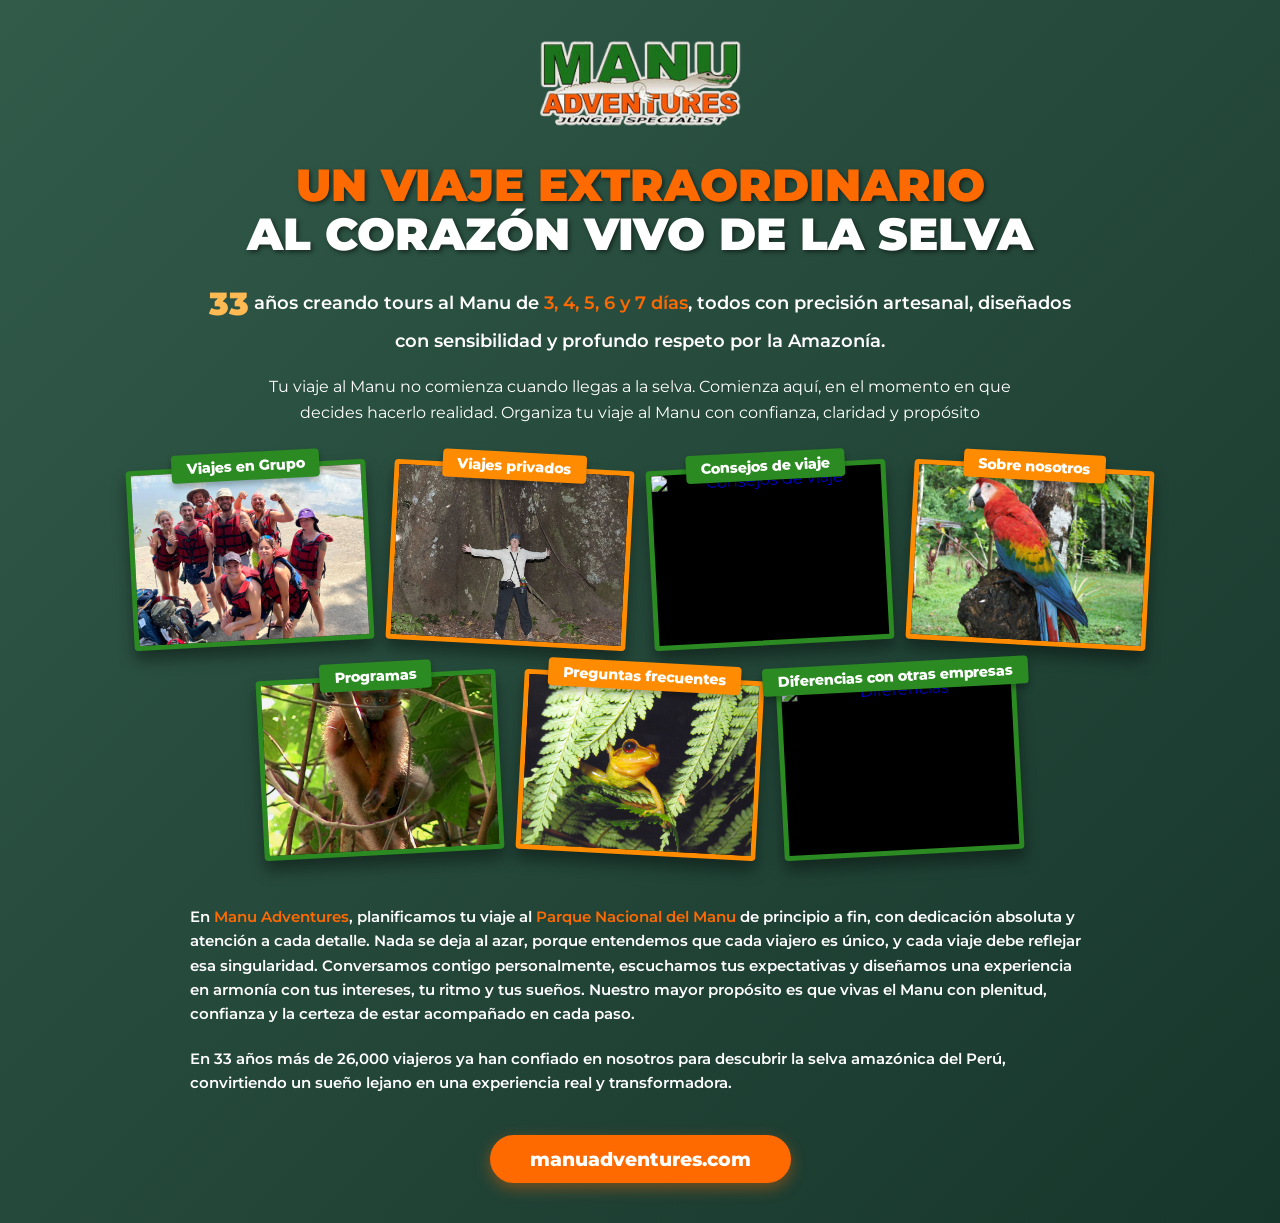
==== index.html @ 31c0b587 "Primer-commit-landing-page-manu-adventures" ====
<!DOCTYPE html>
<html lang="es">
<head>
    <meta charset="UTF-8">
    <meta name="viewport" content="width=device-width, initial-scale=1.0">
    <title>Manu Adventures</title>
    <link href="https://fonts.googleapis.com/css2?family=Montserrat:wght@400;600;800;900&display=swap" rel="stylesheet">
    <link rel="stylesheet" href="style.css">
</head>
<body>

    <div class="header">
        <div class="logo-placeholder">
            <img src="image/logo_manu.png" alt="Manu Adventures Logo">
        </div>
        
        <h1><span class="text-orange">UN VIAJE EXTRAORDINARIO</span><br>AL CORAZÓN VIVO DE LA SELVA</h1>
        
        <p class="subtitle">
            <span class="big-number">33</span> años creando tours al Manu de <span class="text-orange">3, 4, 5, 6 y 7 días</span>, todos con precisión artesanal, diseñados con sensibilidad y profundo respeto por la Amazonía.
        </p>
        
        <p class="description">
            Tu viaje al Manu no comienza cuando llegas a la selva. Comienza aquí, en el momento en que decides hacerlo realidad. Organiza tu viaje al Manu con confianza, claridad y propósito
        </p>
    </div>

    <div class="cards-container">
        
        <a href="viajes-grupo.html" class="card green">
            <div class="card-tab">Viajes en Grupo</div>
            <img src="image/foto-grupal.jpeg" alt="Viajes en Grupo">
        </a>

        <a href="viajes-privados.html" class="card orange">
            <div class="card-tab">Viajes privados</div>
            <img src="image/diapositiva115.jpg"Viajes privados">
        </a>

        <a href="documentos/Consejos de viajes para manu.pdf" class="card green">
            <div class="card-tab">Consejos de viaje</div>
            <img src="image/rafting 2.jpg" alt="Consejos de viaje">
        </a>

        <a href="documentos/Sobre nosotros.pdf" class="card orange">
            <div class="card-tab">Sobre nosotros</div>
            <img src="image/DSCF0116.jpg" alt="Sobre nosotros">
        </a>

        <a href="documentos/Programas.pdf" class="card green">
            <div class="card-tab">Programas</div>
            <img src="image/Dusky_titi_monkey2e.JPG" alt="Programas">
        </a>

        <a href="documentos/Preguntas frecuentes.pdf" class="card orange">
            <div class="card-tab">Preguntas frecuentes</div>
            <img src="image/Ranita scaneado.jpg" alt="Preguntas frecuentes">
        </a>

        <a href="documentos/Diferencias con otras empresas.pdf" class="card green">
            <div class="card-tab">Diferencias con otras empresas</div>
            <img src="image/mantis.jpg" alt="Diferencias">
        </a>

    </div>

    <div class="footer-text">
        <p>En <span class="text-orange">Manu Adventures</span>, planificamos tu viaje al <span class="text-orange">Parque Nacional del Manu</span> de principio a fin, con dedicación absoluta y atención a cada detalle. Nada se deja al azar, porque entendemos que cada viajero es único, y cada viaje debe reflejar esa singularidad. Conversamos contigo personalmente, escuchamos tus expectativas y diseñamos una experiencia en armonía con tus intereses, tu ritmo y tus sueños. Nuestro mayor propósito es que vivas el Manu con plenitud, confianza y la certeza de estar acompañado en cada paso.</p>
        
        <p>En 33 años más de 26,000 viajeros ya han confiado en nosotros para descubrir la selva amazónica del Perú, convirtiendo un sueño lejano en una experiencia real y transformadora.</p>
    </div>

    <div class="btn-container">
        <a href="https://manuadventures.com" target="https://manuadventures.com/" class="cta-button">manuadventures.com</a>
    </div>

    <script src="script.js"></script>
</body>
</html>
---- style.css ----
* {
    margin: 0;
    padding: 0;
    box-sizing: border-box;
    font-family: 'Montserrat', sans-serif;
}

body {
    /* Fondo simulando el color de la selva oscuro del diseño */
    background: linear-gradient(135deg, #325b4a 0%, #17362b 100%);
    color: white;
    text-align: center;
    padding: 40px 20px;
    overflow-x: hidden;
}

/* --- ENCABEZADO --- */
.header {
    max-width: 900px;
    margin: 0 auto 40px auto;
}

.logo-placeholder {
    margin-bottom: 30px;
}

.logo-placeholder img {
    max-width: 350px;
}

h1 {
    font-size: 2.8rem;
    font-weight: 900;
    text-transform: uppercase;
    line-height: 1.1;
    margin-bottom: 20px;
    text-shadow: 2px 2px 4px rgba(0,0,0,0.5);
}

.text-orange {
    color: #ff6a00;
}

.subtitle {
    font-size: 1.1rem;
    font-weight: 600;
    margin-bottom: 20px;
    line-height: 1.5;
}

.subtitle .big-number {
    font-size: 2rem;
    color: #ffba54; /* Un tono más claro para el 33 según la imagen */
    font-weight: 900;
    vertical-align: middle;
}

.description {
    font-size: 1rem;
    font-weight: 400;
    line-height: 1.6;
    margin: 0 auto 40px auto;
    max-width: 750px;
}

/* --- GRILLA DE CARDS --- */
.cards-container {
    display: flex;
    flex-wrap: wrap;
    justify-content: center;
    gap: 30px 20px;
    max-width: 1100px;
    margin: 0 auto 50px auto;
}

.card {
    display: block;
    text-decoration: none;
    position: relative;
    width: 240px;
    height: 180px;
    border: 5px solid;
    border-radius: 4px;
    /* Efecto de transición suave para el Hover */
    transition: transform 0.3s cubic-bezier(0.175, 0.885, 0.32, 1.275), box-shadow 0.3s ease;
    box-shadow: 0 10px 15px rgba(0,0,0,0.4);
    background-color: #000;
}

/* Rotaciones intercaladas para dar el efecto de fotos desordenadas de la imagen original */
.card:nth-child(odd) { transform: rotate(-3deg); }
.card:nth-child(even) { transform: rotate(3deg); }

/* --- ANIMACIÓN HOVER --- */
.card:hover {
    transform: scale(1.1) rotate(0deg); /* Se endereza y crece */
    z-index: 10;
    box-shadow: 0 15px 25px rgba(0,0,0,0.6);
}

/* Colores de las tarjetas */
.card.green { border-color: #2b8b22; }
.card.orange { border-color: #ff8c00; }

.card img {
    width: 100%;
    height: 100%;
    object-fit: cover;
    display: block;
}

.card-tab {
    position: absolute;
    top: -18px;
    left: 50%;
    transform: translateX(-50%);
    padding: 5px 15px;
    color: white;
    font-size: 0.9rem;
    font-weight: 800;
    border-radius: 4px;
    white-space: nowrap;
    z-index: 2;
    box-shadow: 0 4px 6px rgba(0,0,0,0.3);
}

.card.green .card-tab { background-color: #2b8b22; }
.card.orange .card-tab { background-color: #ff8c00; }

/* --- PIE DE PÁGINA --- */
.footer-text {
    max-width: 900px;
    margin: 0 auto;
    text-align: left; /* Alineado a la izquierda como en la imagen */
    font-size: 0.95rem;
    line-height: 1.6;
    font-weight: 600;
}

.footer-text p {
    margin-bottom: 20px;
}

.btn-container {
    text-align: center;
    margin-top: 40px;
}

.cta-button {
    display: inline-block;
    background-color: #ff6a00;
    color: white;
    text-decoration: none;
    font-size: 1.2rem;
    font-weight: 800;
    padding: 12px 40px;
    border-radius: 30px;
    transition: background-color 0.3s, transform 0.2s;
    box-shadow: 0 5px 15px rgba(255, 106, 0, 0.4);
}

.cta-button:hover {
    background-color: #e65c00;
    transform: scale(1.05);
}

/* --- RESPONSIVE DESIGN --- */
@media (max-width: 768px) {
    h1 { font-size: 2rem; }
    .card { width: 45%; height: 150px; }
    .footer-text { text-align: center; }
}

@media (max-width: 480px) {
    .card { width: 100%; height: 200px; transform: none !important; margin-bottom: 15px; }
    .card:hover { transform: scale(1.02) !important; }
}
/*aqui fondo de pagina

/*
/* =========================================
   ESTILOS PARA LA PÁGINA "VIAJES EN GRUPO"
   ========================================= */

/* Sobrescribir el fondo general solo para esta página */
body.page-grupo {
    background: #17362b; /* Verde oscuro liso */
    padding: 0; /* Quitamos el padding para que la imagen toque el borde superior */
}

/* Contenedor de la imagen superior */
.hero-grupo {
    position: relative;
    width: 100%;
    /* Usamos proporciones (vw = viewport width) para que escale suavemente con el ancho */
    height: 35vw; 
    max-height: 550px; /* Límite para que no ocupe toda la pantalla en monitores gigantes */
    min-height: 300px; /* Límite para que no se vea muy pequeña en celulares */
}

.hero-grupo img {
    width: 100%;
    height: 100%;
    object-fit: cover;
    object-position: center 30%; /* Enfoca un poco más arriba para que las caras/paisajes no se corten */
}

/* Efecto de ola (SVG) */
.wave-divider {
    position: absolute;
    bottom: -2px; /* Ajuste milimétrico para evitar que aparezca una línea blanca delgada debajo */
    left: 0;
    width: 100%;
    line-height: 0;
}

.wave-divider svg {
    display: block;
    width: 100%;
    /* La ola ahora crece proporcionalmente al ancho de la pantalla */
    height: 8vw; 
    min-height: 50px;
    max-height: 140px;
}

/* Contenedor del texto y tarjeta */
.content-grupo {
    max-width: 900px;
    margin: -4vw auto 50px auto; /* Margen negativo adaptable para que el título suba proporcionalmente */
    padding: 0 20px;
    text-align: center;
    position: relative;
    z-index: 2;
}

/* Título con borde naranja estilo "burbuja" */
.title-outline {
    font-size: 4rem;
    font-weight: 900;
    color: white;
    /* Efecto de borde grueso naranja */
    -webkit-text-stroke: 8px #ff6a00;
    paint-order: stroke fill;
    text-shadow: 0px 5px 15px rgba(0,0,0,0.5);
    margin-bottom: 25px;
    letter-spacing: 1px;
}

.subtitle-grupo {
    font-size: 1.1rem;
    font-weight: 800;
    margin-bottom: 20px;
}

.intro-grupo {
    font-size: 1rem;
    line-height: 1.6;
    margin-bottom: 40px;
    max-width: 800px;
    margin-left: auto;
    margin-right: auto;
}

/* Tarjeta verde con la información */
.info-card {
    background-color: #2b6a36; /* Un verde intermedio según el diseño */
    border-radius: 20px;
    padding: 40px;
    text-align: left;
    box-shadow: 0 10px 30px rgba(0,0,0,0.2);
    margin-bottom: 40px;
}

.info-card h3 {
    font-size: 1.4rem;
    font-weight: 800;
    margin-bottom: 20px;
    text-align: center;
}

.info-card p {
    font-size: 0.95rem;
    line-height: 1.7;
    margin-bottom: 15px;
    font-weight: 600;
}

.info-card p:last-child {
    margin-bottom: 0;
}

/* Adaptación para celulares */
@media (max-width: 768px) {
    .title-outline { 
        font-size: 2.8rem; 
        -webkit-text-stroke: 6px #ff6a00; 
    }
    .hero-grupo { height: 40vh; min-height: 300px; }
    .wave-divider svg { height: 60px; }
    .info-card { padding: 25px; }
}

/* =========================================
   ESTILOS PARA LA PÁGINA "VIAJES PRIVADOS"
   ========================================= */

/* Fondo naranja vibrante para esta página */
body.page-privado {
    background: #ffa100;
    padding: 0;
}

/* Título con borde más oscuro (rojo/naranja fuerte) */
.title-outline-privado {
    font-size: 4rem;
    font-weight: 900;
    color: white;
    -webkit-text-stroke: 8px #d54a00; /* Un tono naranja quemado para el borde */
    paint-order: stroke fill;
    text-shadow: 0px 5px 15px rgba(0,0,0,0.3);
    margin-bottom: 25px;
    letter-spacing: 1px;
}

/* Tarjeta de información blanca */
.info-card-blanca {
    background-color: #ffffff;
    border-radius: 20px;
    padding: 40px;
    text-align: left;
    box-shadow: 0 10px 30px rgba(0,0,0,0.15);
    margin-bottom: 40px;
    color: #333333; /* Texto oscuro para que se lea en fondo blanco */
}

.info-card-blanca h3 {
    font-size: 1.4rem;
    font-weight: 800;
    margin-bottom: 20px;
    text-align: center;
    color: #d54a00; /* Título en naranja oscuro */
}

.info-card-blanca p {
    font-size: 0.95rem;
    line-height: 1.7;
    margin-bottom: 15px;
    font-weight: 600;
}

.info-card-blanca p:last-child {
    margin-bottom: 0;
}

/* Opcional: Cambiar el color del botón para que resalte más en el fondo naranja */
.btn-privado {
    background-color: #d54a00;
    box-shadow: 0 5px 15px rgba(213, 74, 0, 0.4);
}

.btn-privado:hover {
    background-color: #b03d00;
}

/* Adaptación responsive para el título nuevo */
@media (max-width: 768px) {
    .title-outline-privado { 
        font-size: 2.8rem; 
        -webkit-text-stroke: 6px #d54a00; 
    }
    .info-card-blanca { padding: 25px; }
}
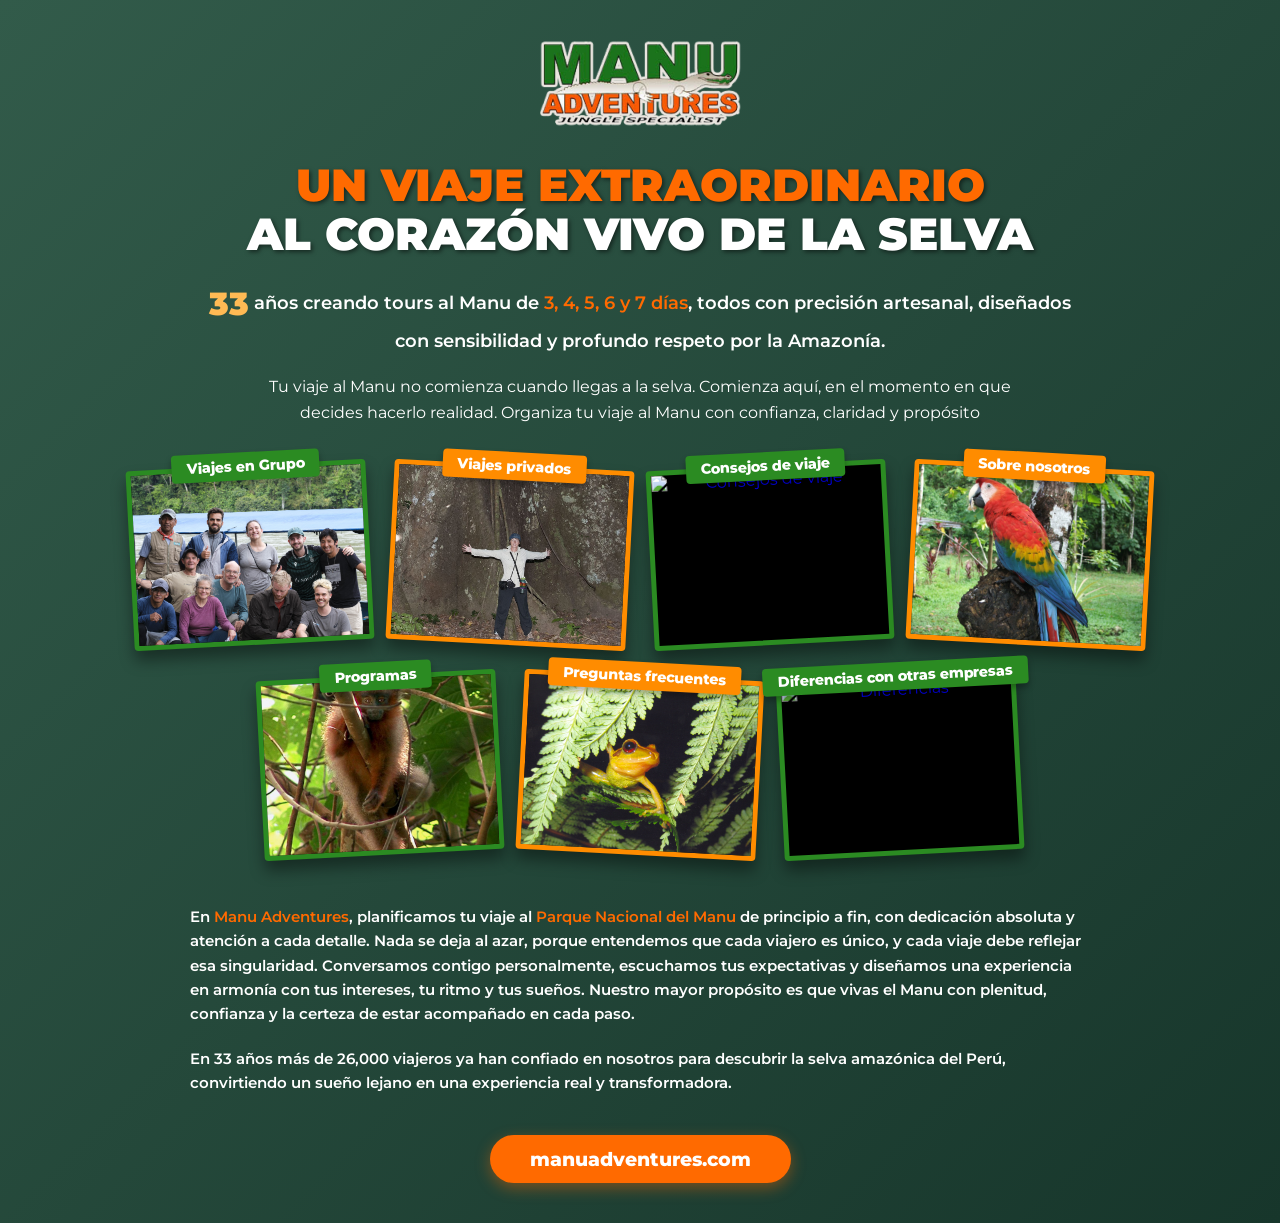
==== commit 66d47e19: "cambios en todos los cards" ====
--- a/index.html
+++ b/index.html
@@ -29,7 +29,7 @@
         
         <a href="viajes-grupo.html" class="card green">
             <div class="card-tab">Viajes en Grupo</div>
-            <img src="image/foto-grupal.jpeg" alt="Viajes en Grupo">
+            <img src="image/RESERVADA 20-1-139.jpg" alt="Viajes en Grupo">
         </a>
 
         <a href="viajes-privados.html" class="card orange">
@@ -47,7 +47,7 @@
             <img src="image/DSCF0116.jpg" alt="Sobre nosotros">
         </a>
 
-        <a href="documentos/Programas.pdf" class="card green">
+        <a href="programas.html" class="card green">
             <div class="card-tab">Programas</div>
             <img src="image/Dusky_titi_monkey2e.JPG" alt="Programas">
         </a>
--- a/style.css
+++ b/style.css
@@ -369,4 +369,127 @@
         -webkit-text-stroke: 6px #d54a00; 
     }
     .info-card-blanca { padding: 25px; }
+}
+
+/* =========================================
+   ESTILOS PARA LA PÁGINA "PROGRAMAS"
+   ========================================= */
+
+/* Fondo verde oscuro uniforme para esta página */
+body.page-programas {
+    background: #17362b;
+    padding: 40px 20px;
+    color: white;
+}
+
+/* Ajustes para el encabezado en esta página */
+.title-programas {
+    margin-bottom: 10px;
+    -webkit-text-stroke: 8px #ff6a00; /* Borde naranja del diseño */
+}
+
+.programs-subtitle {
+    font-size: 1.1rem;
+    font-weight: 800;
+    color: #ffba54; /* Color amarillo/dorado */
+    margin-bottom: 20px;
+}
+
+.programs-description {
+    font-size: 1rem;
+    line-height: 1.6;
+    margin: 0 auto 40px auto;
+    max-width: 800px;
+}
+
+/* GRILLA DE PROGRAMAS (2 columnas adaptables) */
+.programs-grid {
+    display: grid;
+    grid-template-columns: repeat(2, 1fr); /* Grilla de 2 columnas */
+    gap: 30px;
+    max-width: 900px;
+    margin: 0 auto 50px auto;
+}
+
+/* TARJETA DE PROGRAMA (La estructura de imagen con insignia) */
+.program-card {
+    display: block;
+    text-decoration: none;
+    position: relative;
+    border-radius: 15px; /* Bordes redondeados del diseño */
+    overflow: hidden; /* Mantiene la insignia dentro */
+    box-shadow: 0 10px 20px rgba(0,0,0,0.3);
+    transition: transform 0.3s ease, box-shadow 0.3s ease;
+    height: 180px; /* Altura adaptable */
+    background-size: cover;
+    background-position: center;
+    color: white;
+}
+
+/* Efecto hover suave de zoom y sombra */
+.program-card:hover {
+    transform: scale(1.05);
+    box-shadow: 0 15px 30px rgba(0,0,0,0.4);
+    z-index: 2;
+}
+
+/* --- Imágenes de Fondo para cada Tarjeta (Reemplázalas) --- */
+/* (Usamos marcadores de posición, cámbialos por tus fotos reales) */
+.card-3dias { background-image: linear-gradient(rgba(0,0,0,0.2), rgba(0,0,0,0.2)), url('image/progra/RESERVADA\ 20-1-99.jpg'); }
+.card-4dias { background-image: linear-gradient(rgba(0,0,0,0.2), rgba(0,0,0,0.2)), url('image/progra/capibaras.jpg'); }
+.card-5dias { background-image: linear-gradient(rgba(0,0,0,0.2), rgba(0,0,0,0.2)), url('image/progra/FOTO002.jpg'); }
+.card-6dias { background-image: linear-gradient(rgba(0,0,0,0.2), rgba(0,0,0,0.2)), url('image/progra/419181520_583d19b41d_b.jpg'); }
+.card-7dias { background-image: linear-gradient(rgba(0,0,0,0.2), rgba(0,0,0,0.2)), url('image/progra/foto-grupal.jpeg'); }
+.card-tarifario { background-image: linear-gradient(rgba(0,0,0,0.2), rgba(0,0,0,0.2)), url('image/progra/Guacamayo\ Azul\ y\ Amarillo\ -\ Blue\ and\ Yellow\ Macaw\ -\ 8\ dias.jpg'); }
+
+/* INSIGNIA DE TARJETA (El círculo de días) */
+.card-badge {
+    position: absolute;
+    top: 15px;
+    right: 15px;
+    width: 65px;
+    height: 65px;
+    border-radius: 50%;
+    display: flex;
+    flex-direction: column;
+    justify-content: center;
+    align-items: center;
+    font-weight: 800;
+    box-shadow: 0 4px 6px rgba(0,0,0,0.3);
+}
+
+.badge-number { font-size: 1.8rem; line-height: 1; }
+.badge-text { font-size: 0.8rem; text-transform: uppercase; }
+
+/* Ajuste específico para el Tarifario 2026 (solo texto) */
+.badge-wide { width: 75px; }
+.badge-text-big { font-size: 1.2rem; }
+
+/* --- Colores de las Insignias (Insignias) --- */
+.badge-orange { background-color: #ff6a00; }
+.badge-yellow { background-color: #ffba54; color: #333; } /* Texto oscuro para contraste */
+.badge-lime { background-color: #8fce00; color: #333; } /* Texto oscuro para contraste */
+
+/* TEXTO SUPERPUESTO (PROGRAMA / TARIFARIO) */
+.program-text {
+    position: absolute;
+    bottom: 15px;
+    left: 20px;
+    font-size: 1.6rem;
+    font-weight: 900;
+    text-transform: uppercase;
+    text-shadow: 0 2px 4px rgba(0,0,0,0.6);
+}
+
+/* Ajuste específico para el texto de Tarifario */
+.tarifario-text { font-size: 1.4rem; font-weight: 800; }
+
+/* RESPONSIVE DESIGN FOR GRIDS */
+@media (max-width: 768px) {
+    .title-programas { font-size: 2.8rem; -webkit-text-stroke: 6px #ff6a00; }
+    .programs-grid { grid-template-columns: 1fr; gap: 20px; } /* Se apila en 1 columna en celulares */
+    .program-card { height: 160px; }
+    .program-text { font-size: 1.4rem; }
+    .card-badge { width: 55px; height: 55px; top: 10px; right: 10px; }
+    .badge-number { font-size: 1.6rem; }
 }
